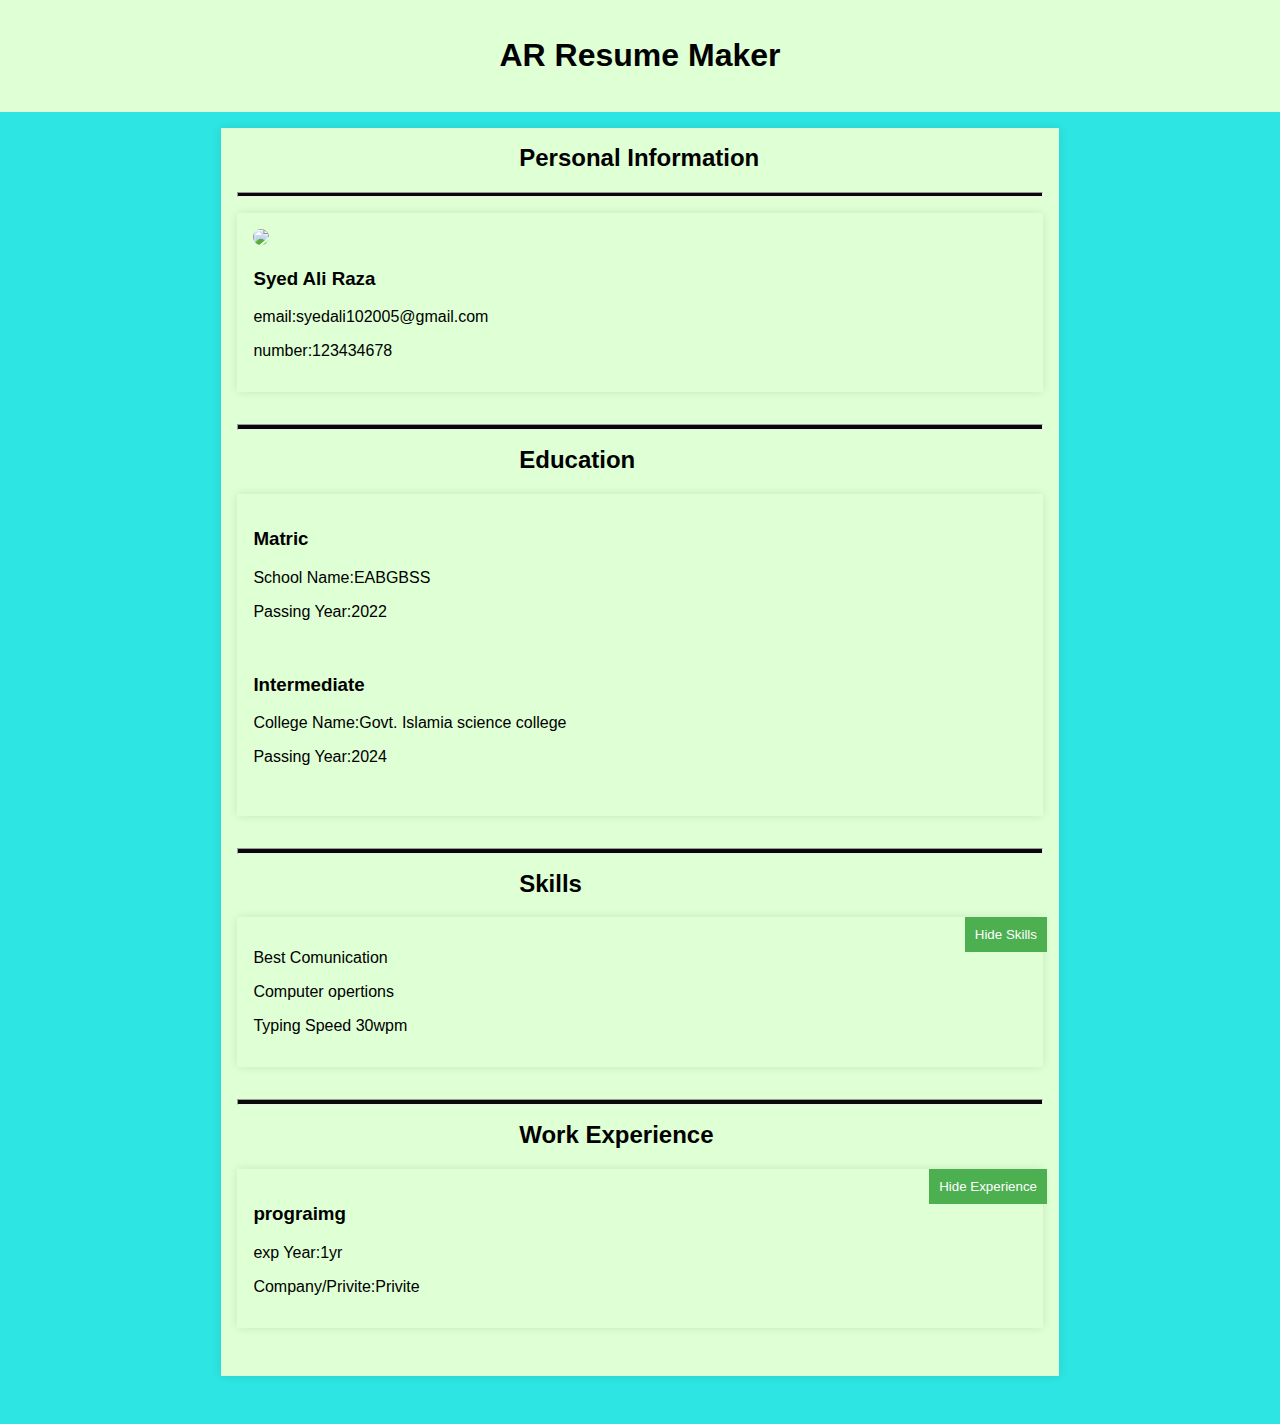
==== static/final.html @ 258df5e9 "Add files via upload" ====
<!DOCTYPE html>
<html lang="en">
<head>
    <meta charset="UTF-8">
    <meta name="viewport" content="width=device-width, initial-scale=1.0">
    <title>Page title</title>
    <link rel="stylesheet" href="css.css">
</head>
<body>
    <header> 
        <h1> AR Resume Maker</h1>
      </header>
    <main>
         <div>  
        <h2>Personal Information</h2>
        <hr>
          <section>
        <img src="ar.png">
                <h3>Syed Ali Raza</h3>
                <p>email:syedali102005@gmail.com</p>
                <p>number:123434678</p>
            </section>
         <hr>

         <h2>Education</h2>
          <section>     
            
            <h3>Matric</h3>
            
            <p>School Name:EABGBSS</p>
            <p>Passing Year:2022</p><br>
            
            <h3>Intermediate</h3>
            <p>College Name:Govt. Islamia science college</p>
            <p>Passing Year:2024</p><br>
            </section>
                    <hr>
                    
            
                   
            <h2>Skills</h2>
            <button id="btn">Hide Skills</button>
            <section id="container">

              
           
            <p>Best Comunication</p>
            <p>Computer opertions</p>
            <p> Typing Speed 30wpm</p>
            </section>
            <hr>
    
          
            <h2>Work Experience</h2>
            <button  id=btn1>Hide Experience</button>
            <section id="container1"> 
              <h3>prograimg</h3>
              <p>exp Year:1yr</p>
              <p>Company/Privite:Privite</p>
            </section>
          
    
        </main>
    </div>
        <script src="final.js"></script>

</body>
</html>
---- static/css.css ----
/* styles.css */
body {
    font-family: Arial, sans-serif;
    margin:0;
    padding: 0;
    background-color:hsla(179, 81%, 49%, 0.91);
}
 

header {
    background-color: #dfffd5;
    padding: 1em;
    text-align: center;
  
  
}

main {
    display: flex;
    flex-direction: column;
    align-items: center;
    size : 10;
    padding: 1em;
  
}
div {
    background-color: #dfffd5;
    padding: 1em;
    margin-bottom: 2em;
    box-shadow: 0 0 10px rgba(0, 0, 0, 0.1);
}

 section{
    background-color: #dfffd5;
    padding: 1em;
    margin-bottom: 2em;
    box-shadow: 0 0 10px rgba(0, 0, 0, 0.1);
    align-items: center;
}
hr{
    background-color: #080808;
    padding: 0.1em;
    margin-bottom: 1em;
    width: 800px;
}
h2 {
    margin-top: 0;
    padding-inline-start: 35%;
}
h1 {
 
}
p{
 

}
button {
    position: absolute;
    top:auto;
 bottom: auto;
   right: 233px;
    
  
   background-color: #4caf50;
    color: white;
    padding: 10px 10px 10px;
    border: darkgoldenrod;
    cursor: pointer;

}
img {
    align-items: center;
    width: 60;
    height: 60px;
    border-radius: 60%;
}


button:hover {
    background-color: #ff15e7;
    
}
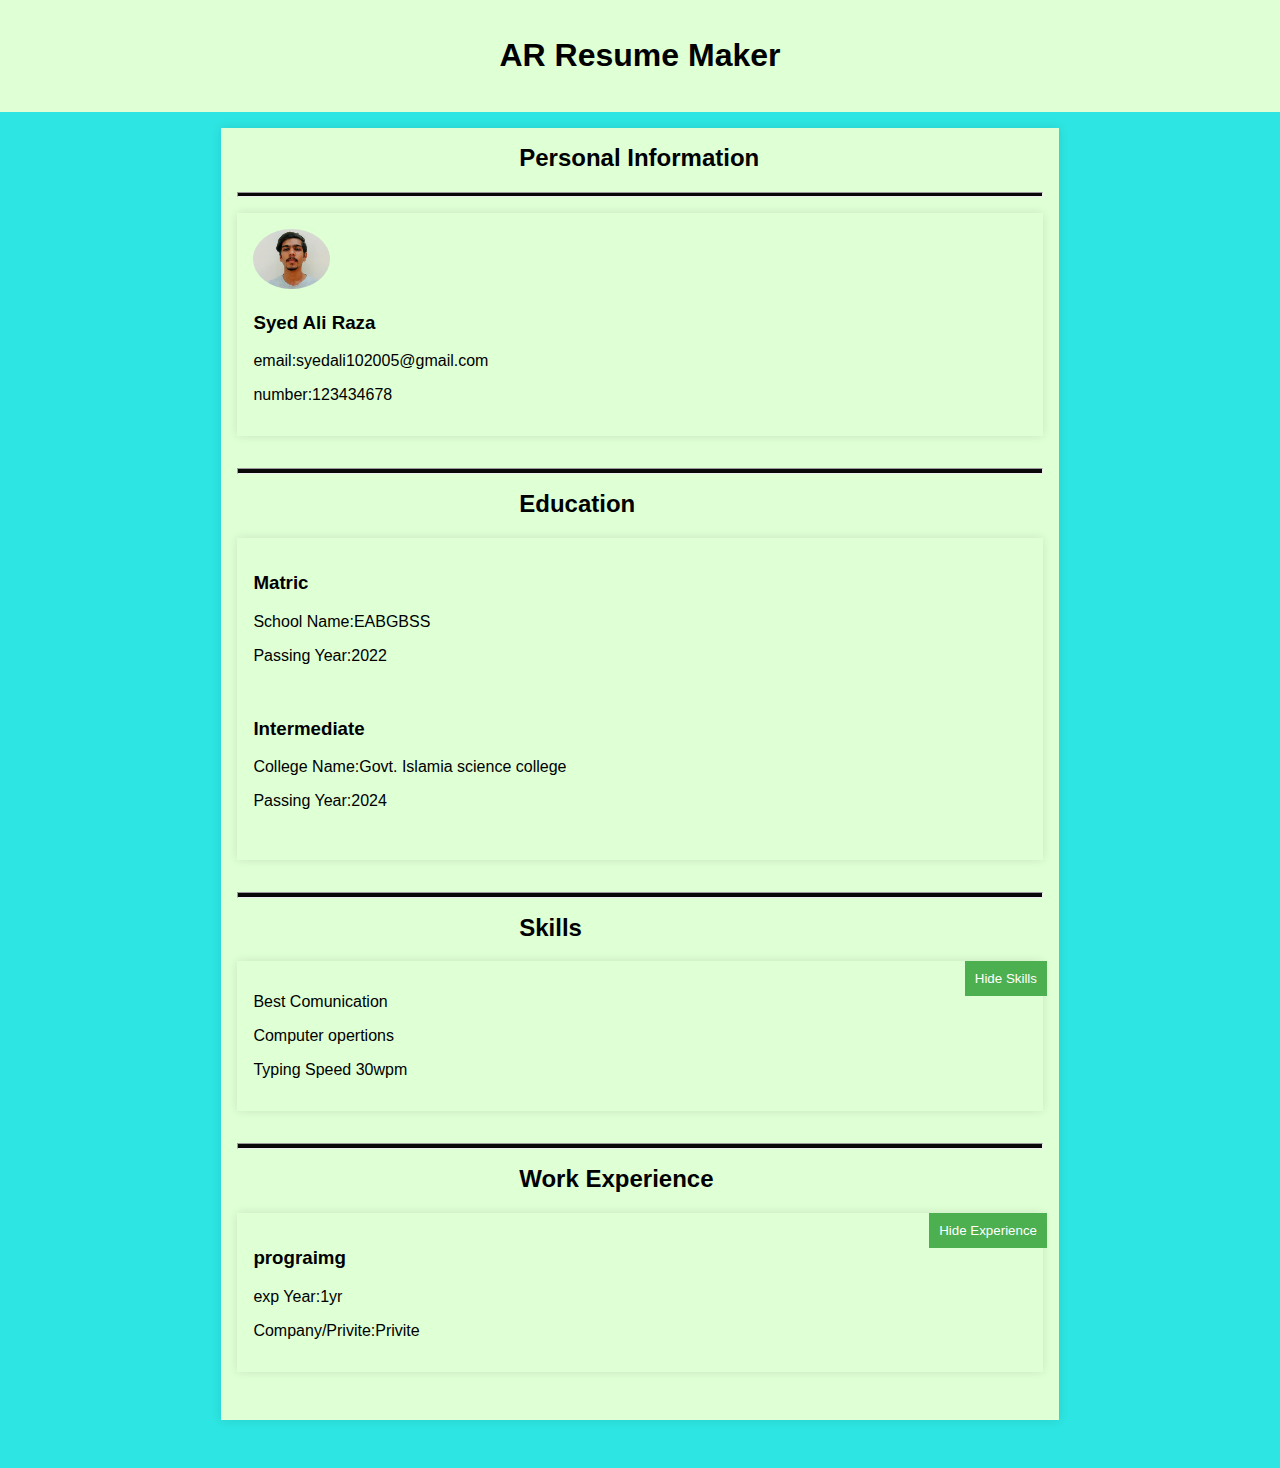
==== commit 6dee2eb4: "Update final.html" ====
--- a/static/final.html
+++ b/static/final.html
@@ -15,7 +15,7 @@
         <h2>Personal Information</h2>
         <hr>
           <section>
-        <img src="ar.png">
+        <img src="ar.png.jpg">
                 <h3>Syed Ali Raza</h3>
                 <p>email:syedali102005@gmail.com</p>
                 <p>number:123434678</p>
@@ -65,4 +65,4 @@
         <script src="final.js"></script>
 
 </body>
-</html>+</html>
